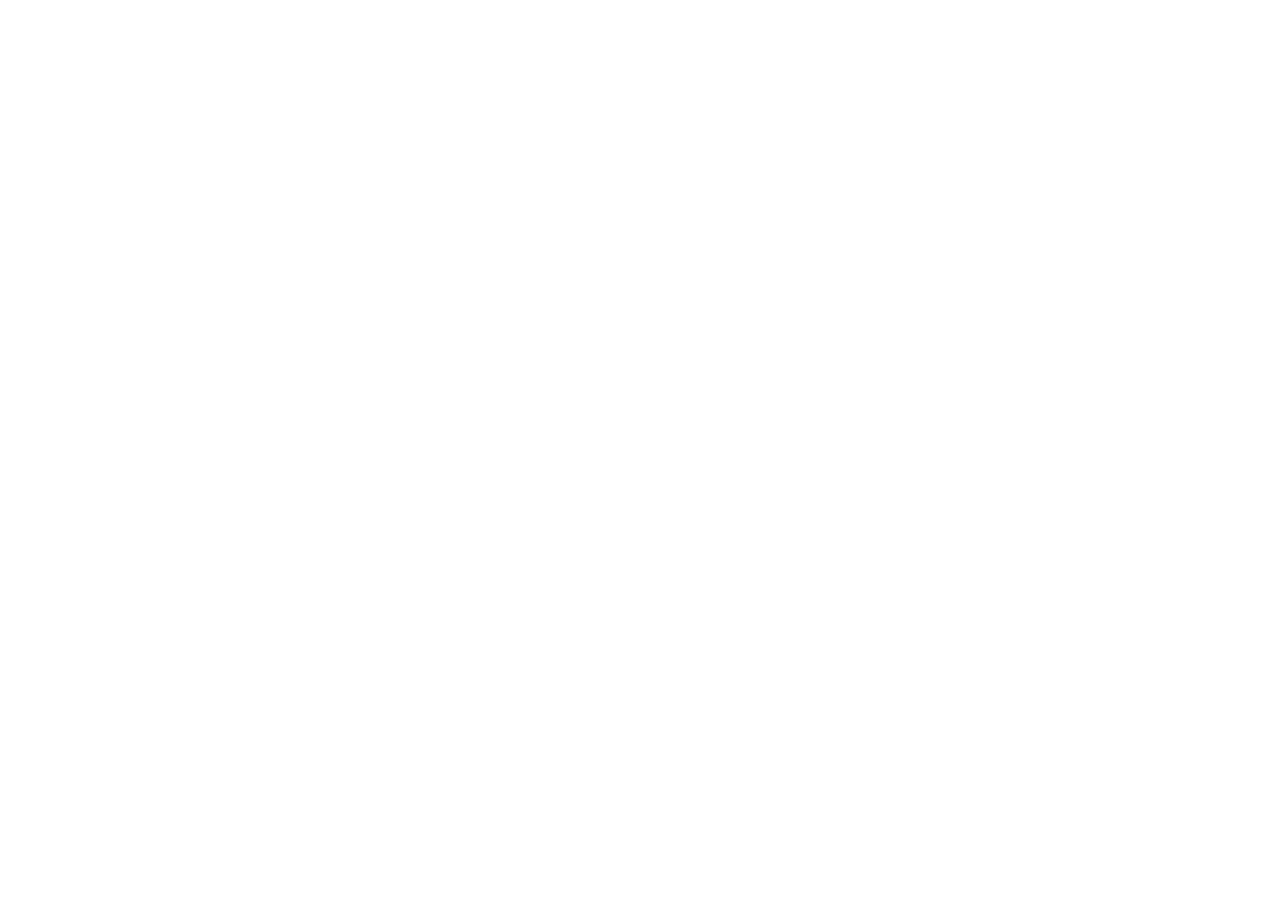
==== CSS + JS Clock/index.html @ edf8f437 "first commit" ====
<!DOCTYPE html>
<html lang="en">
<head>
    <meta charset="UTF-8">
    <meta http-equiv="X-UA-Compatible" content="IE=edge">
    <meta name="viewport" content="width=device-width, initial-scale=1.0">
    <title>CSS + JS Clock</title>
</head>
<body>
    
</body>
</html>
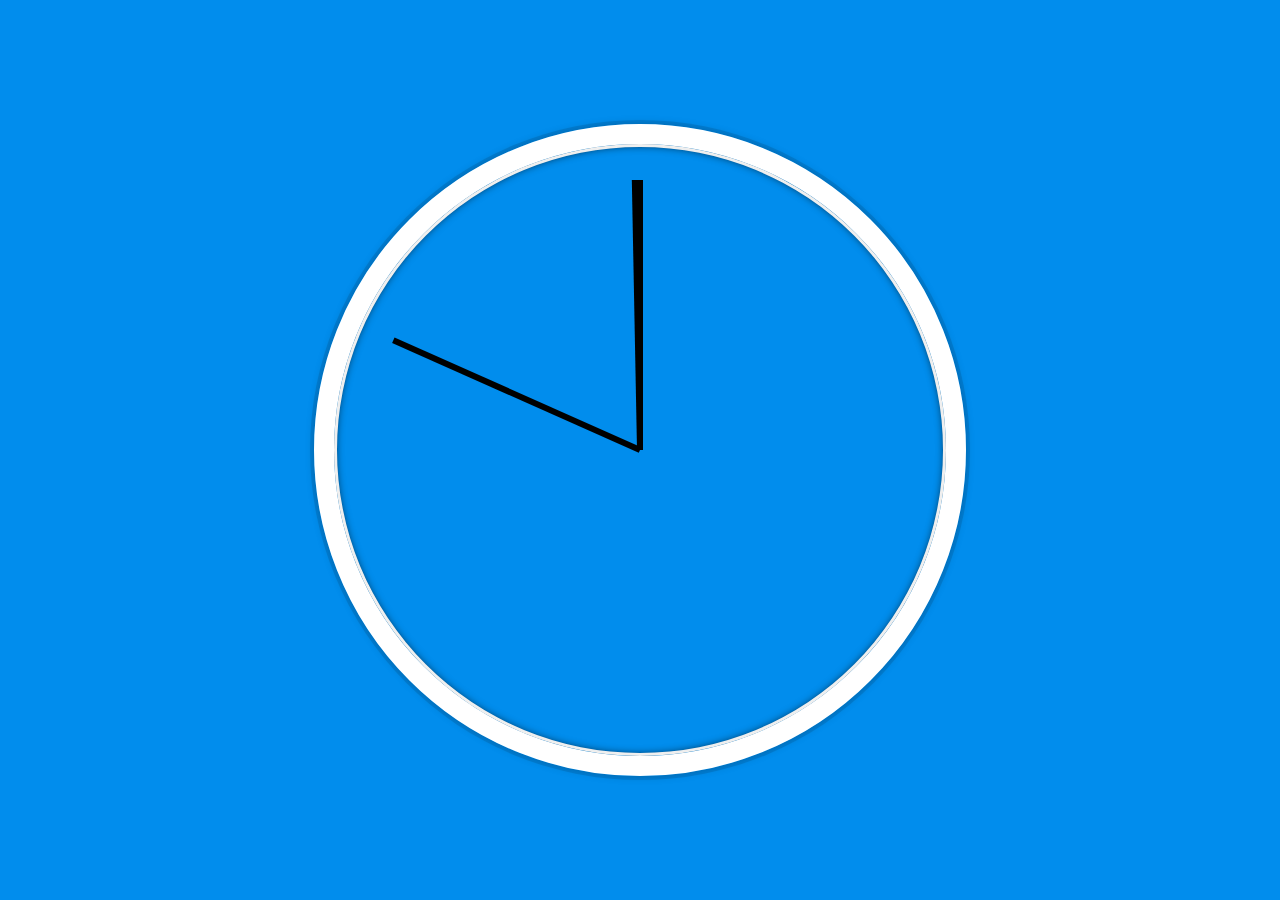
==== commit f0ac69dc: "CSS + JS Clock" ====
--- a/CSS + JS Clock/index.html
+++ b/CSS + JS Clock/index.html
@@ -8,5 +8,96 @@
 </head>
 <body>
     
+    <div class="clock">
+        <div class="clock-face">
+            <div class="hand hour-hand"></div>
+            <div class="hand min-hand"></div>
+            <div class="hand second-hand"></div>
+            </div>
+    </div>
+
+
+    <style>
+        html {
+            background: #018DED url(https://unsplash.it/1500/1000?image=881&blur=5);
+            background-size: cover;
+            font-family: 'helvetica neue';
+            text-align: center;
+            font-size: 18px;
+        }
+
+        body{
+            margin: 0;
+            font-size: 2rem;
+            display: flex;
+            flex: 1;
+            min-height: 100vh;
+            align-items: center;
+        }
+
+        .clock {
+            width: 30rem;
+            height: 30rem;
+            border: 20px solid white;
+            border-radius: 50%;
+            margin: 50px auto;
+            position: relative;
+            padding: 2rem;
+            box-shadow:
+                0 0 0 4px rgba(0,0,0,0.1),
+                inset 0 0 0 3px #EFEFEF,
+                inset 0 0 10px black,
+                0 0 10px rgba(0,0,0,0.2);
+        }
+
+        .clock-face {
+        position: relative;
+        width: 100%;
+        height: 100%;
+        transform: translateY(-3px); /* account for the height of the clock hands */
+        }
+
+        .hand {
+        width: 50%;
+        height: 6px;
+        background: black;
+        position: absolute;
+        top: 50%;
+        transform-origin: 100%;
+        transform: rotate(90deg);
+        transition: all 0.05s;
+        transition-timing-function: cubic-bezier(0.1, 2.7, 0.58, 1);
+        }
+        
+    </style>
+
+    <script>
+        const secondHand = document.querySelector('.second-hand');
+        const minsHand = document.querySelector('.min-hand');
+        const hourHand = document.querySelector('.hour-hand');
+        
+        
+        
+
+        function setDate(){
+            const now = new Date();
+
+            const seconds = now.getSeconds();
+            const secondsDegrees = ((seconds / 60) * 360) + 90;
+            secondHand.style.transform = `rotate(${secondsDegrees}deg)`;
+
+            const mins = now.getMinutes();
+            const minsDegrees = ((mins / 60) * 360) + ((seconds/60)*6) + 90;
+            minsHand.style.transform = `rotate(${minsDegrees}deg)`;
+
+            const hour = now.getHours();
+            const hourDegrees = ((hour / 12) * 360) ((mins/60)*30) + 90;
+            hourHand.style.transform = `rotate(${hourDegrees}deg)`;
+
+        }
+        setInterval(setDate,1000);
+        setDate();
+    </script>
+
 </body>
 </html>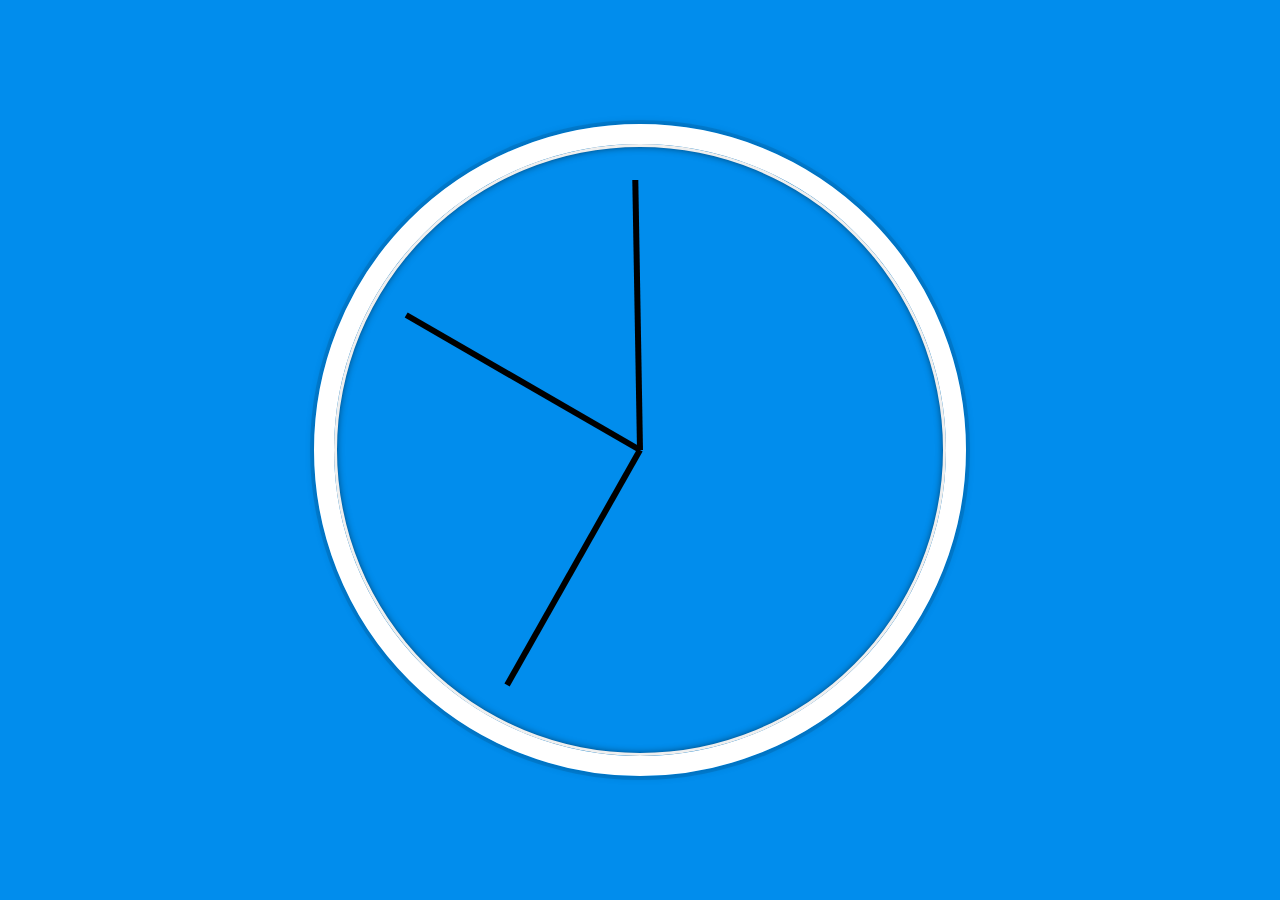
==== commit 7230e7ce: "CSS + JS Clock" ====
--- a/CSS + JS Clock/index.html
+++ b/CSS + JS Clock/index.html
@@ -91,7 +91,7 @@
             minsHand.style.transform = `rotate(${minsDegrees}deg)`;
 
             const hour = now.getHours();
-            const hourDegrees = ((hour / 12) * 360) ((mins/60)*30) + 90;
+            const hourDegrees = ((hour / 12) * 360) + ((mins/60)*30) + 90;
             hourHand.style.transform = `rotate(${hourDegrees}deg)`;
 
         }
